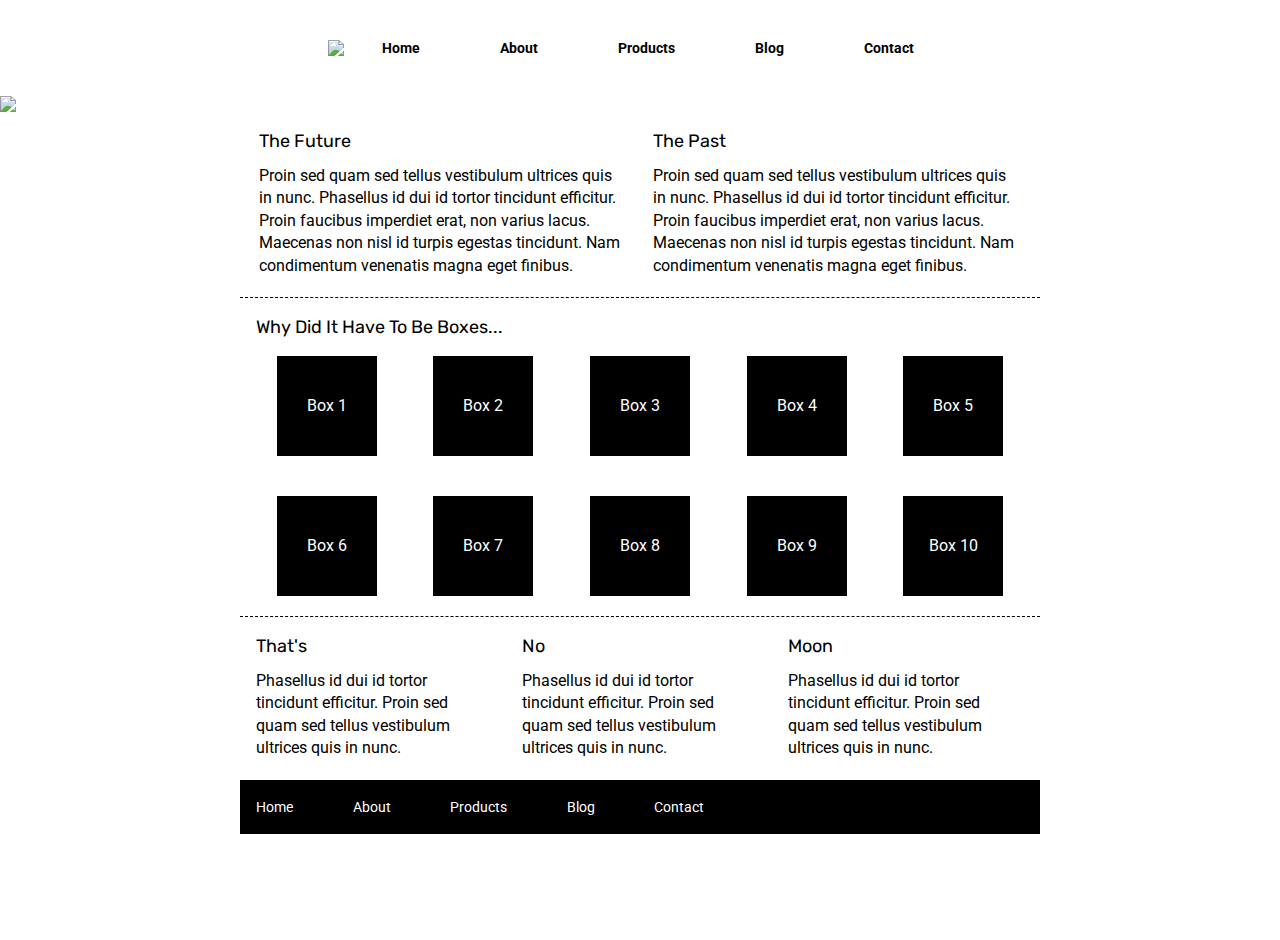
==== index.html @ b4bd10bc "index page complete" ====
<!doctype html>

<html lang="en">
<head>
  <meta charset="utf-8">

  <title>Sprint Challenge - Home</title>

  <link href="https://fonts.googleapis.com/css?family=Roboto|Rubik" rel="stylesheet">
  <link rel="stylesheet" href="css/index.css">

</head>

<header> 
    <img class="lambda-logo" src= "img\lambda-black.png">
    <nav> 
        <a href="#">Home</a>
        <a href="#">About</a>
        <a href="#">Products</a>
        <a href="#">Blog</a>
        <a href="#">Contact</a>
    </nav>
</header>

<img class= "top-img" src= "img\jumbo.jpg">

<body>
    <div class="container">
   
        <section class="top-content">
            <div class="text-container">
                <h2>The Future</h2>
                <p>Proin sed quam sed tellus vestibulum ultrices quis in nunc. Phasellus id dui id tortor tincidunt efficitur. Proin faucibus imperdiet erat, non varius lacus. Maecenas non nisl id turpis egestas tincidunt. Nam condimentum venenatis magna eget finibus.</p>
            </div>
            <div class="text-container">
                <h2>The Past</h2>
                <p>Proin sed quam sed tellus vestibulum ultrices quis in nunc. Phasellus id dui id tortor tincidunt efficitur. Proin faucibus imperdiet erat, non varius lacus. Maecenas non nisl id turpis egestas tincidunt. Nam condimentum venenatis magna eget finibus.</p>
            </div>
        </section>
        
        <section class="middle-content">
        
            <h2>Why Did It Have To Be Boxes...</h2>
            
            <div class="boxes">
                <div class="box">Box 1</div>
                <div class="box">Box 2</div>
                <div class="box">Box 3</div>
                <div class="box">Box 4</div>
                <div class="box">Box 5</div>
                <div class="box">Box 6</div>
                <div class="box">Box 7</div>
                <div class="box">Box 8</div>
                <div class="box">Box 9</div>
                <div class="box">Box 10</div>
            </div>
        
        </section>

        <section class="bottom-content">

            <div class="text-container">
                <h2>That's</h2>
                <p>Phasellus id dui id tortor tincidunt efficitur. Proin sed quam sed tellus vestibulum ultrices quis in nunc.</p>
            </div>
            <div class="text-container">
                <h2>No</h2>
                <p>Phasellus id dui id tortor tincidunt efficitur. Proin sed quam sed tellus vestibulum ultrices quis in nunc.</p>
            </div>
            <div class="text-container">
                <h2>Moon</h2>
                <p>Phasellus id dui id tortor tincidunt efficitur. Proin sed quam sed tellus vestibulum ultrices quis in nunc.</p>
            </div>

        </section>
        
        <footer>
            <nav>
                <a href="#">Home</a>
                <a href="#">About</a>
                <a href="#">Products</a>
                <a href="#">Blog</a>
                <a href="#">Contact</a>
            </nav>
        </footer>
    </div><!-- container -->        
</body>
</html>
---- css/index.css ----
/* http://meyerweb.com/eric/tools/css/reset/ 
   v2.0 | 20110126
   License: none (public domain)
*/

html, body, div, span, applet, object, iframe,
h1, h2, h3, h4, h5, h6, p, blockquote, pre,
a, abbr, acronym, address, big, cite, code,
del, dfn, em, img, ins, kbd, q, s, samp,
small, strike, strong, sub, sup, tt, var,
b, u, i, center,
dl, dt, dd, ol, ul, li,
fieldset, form, label, legend,
table, caption, tbody, tfoot, thead, tr, th, td,
article, aside, canvas, details, embed, 
figure, figcaption, footer, header, hgroup, 
menu, nav, output, ruby, section, summary,
time, mark, audio, video {
	margin: 0;
	padding: 0;
	border: 0;
	font-size: 100%;
	font: inherit;
	vertical-align: baseline;
}
/* HTML5 display-role reset for older browsers */
article, aside, details, figcaption, figure, 
footer, header, hgroup, menu, nav, section {
	display: block;
}
body {
	line-height: 1;
}
ol, ul {
	list-style: none;
}
blockquote, q {
	quotes: none;
}
blockquote:before, blockquote:after,
q:before, q:after {
	content: '';
	content: none;
}
table {
	border-collapse: collapse;
	border-spacing: 0;
}

* {
    box-sizing: border-box;
}

html, body {
    height: 100%;
    font-family: 'Roboto', sans-serif;
}

h1, h2, h3, h4, h5 {
    font-size: 18px;
    margin-bottom: 15px;
    font-family: 'Rubik', sans-serif;
}

header {
    margin: 40px 0px;
    width: 100%;
    display: flex;
    justify-content: center;
}

header nav a {
    font-size: 14px;
    text-decoration: none;
    font-weight: bold;
    color: black;
    margin: 0px 38px;
}

.top-img {
    display: block;
    margin: 0 auto;
}

p {
    line-height: 1.4;
}

.container {
    width: 800px;
    margin: 0 auto;
}

.top-content {
    display: flex;
    flex-wrap: wrap;
    justify-content: space-evenly;
    margin: 20px 0px;
    border-bottom: 1px dashed black;
}

.top-content .text-container {
    width: 48%;
    padding: 0 1%;
    padding-bottom: 20px;  
}

.middle-content {
    margin-bottom: 20px;
    border-bottom: 1px dashed black;
}

.middle-content h2 {
    padding: 0 2%;
    margin-bottom: 0;
}

.middle-content .boxes {
    display: flex;
    flex-wrap: wrap;
    justify-content: space-evenly;
}

.middle-content .boxes .box {
    width: 12.5%;
    height: 100px;
    background: black;
    margin: 20px 2.5%;
    color: white;
    display: flex;
    align-items: center;
    justify-content: center;
}

.bottom-content {
    display: flex;
    margin: 0 2% 20px;
    justify-content: space-around;
}

.bottom-content .text-container {
    padding-right: 4%;
}

.bottom-content .text-container:last-child {
    padding-right: 0;
}

footer {
    width: 100%;
    background: black;
}

footer nav {
    width: 60%;
    display: flex;
    justify-content: space-between;
    align-items: center;
    padding: 20px 2%;
    font-size: 14px;
}

footer nav a {
    color: white;
    text-decoration: none;
}
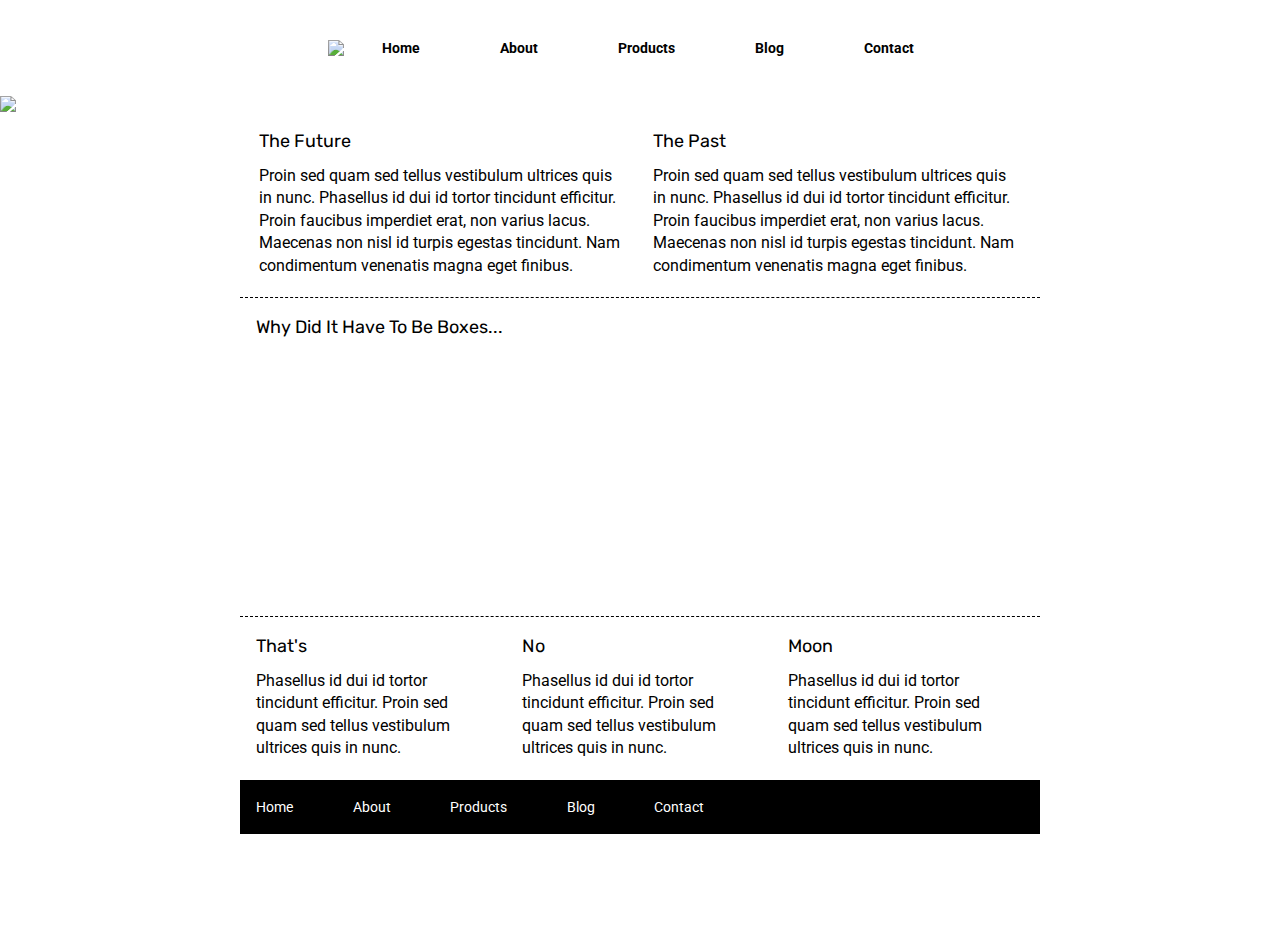
==== commit e68d5a09: "trying to add background colors to index" ====
--- a/index.html
+++ b/index.html
@@ -14,8 +14,8 @@
 <header> 
     <img class="lambda-logo" src= "img\lambda-black.png">
     <nav> 
-        <a href="#">Home</a>
-        <a href="#">About</a>
+        <a href="index.html">Home</a>
+        <a href="about.html">About</a>
         <a href="#">Products</a>
         <a href="#">Blog</a>
         <a href="#">Contact</a>
@@ -43,8 +43,8 @@
             <h2>Why Did It Have To Be Boxes...</h2>
             
             <div class="boxes">
-                <div class="box">Box 1</div>
-                <div class="box">Box 2</div>
+                <div class="box" id="box-1">Box 1</div>
+                <div class="box" id="box-2">Box 2</div>
                 <div class="box">Box 3</div>
                 <div class="box">Box 4</div>
                 <div class="box">Box 5</div>
--- a/css/index.css
+++ b/css/index.css
@@ -124,12 +124,18 @@
 .middle-content .boxes .box {
     width: 12.5%;
     height: 100px;
-    background: black;
     margin: 20px 2.5%;
     color: white;
     display: flex;
     align-items: center;
     justify-content: center;
+}
+
+.middle-content .boxes .box #box-1 {
+    background: teal;
+}
+.middle-content .boxes .box #box-2 {
+    background: gold;
 }
 
 .bottom-content {
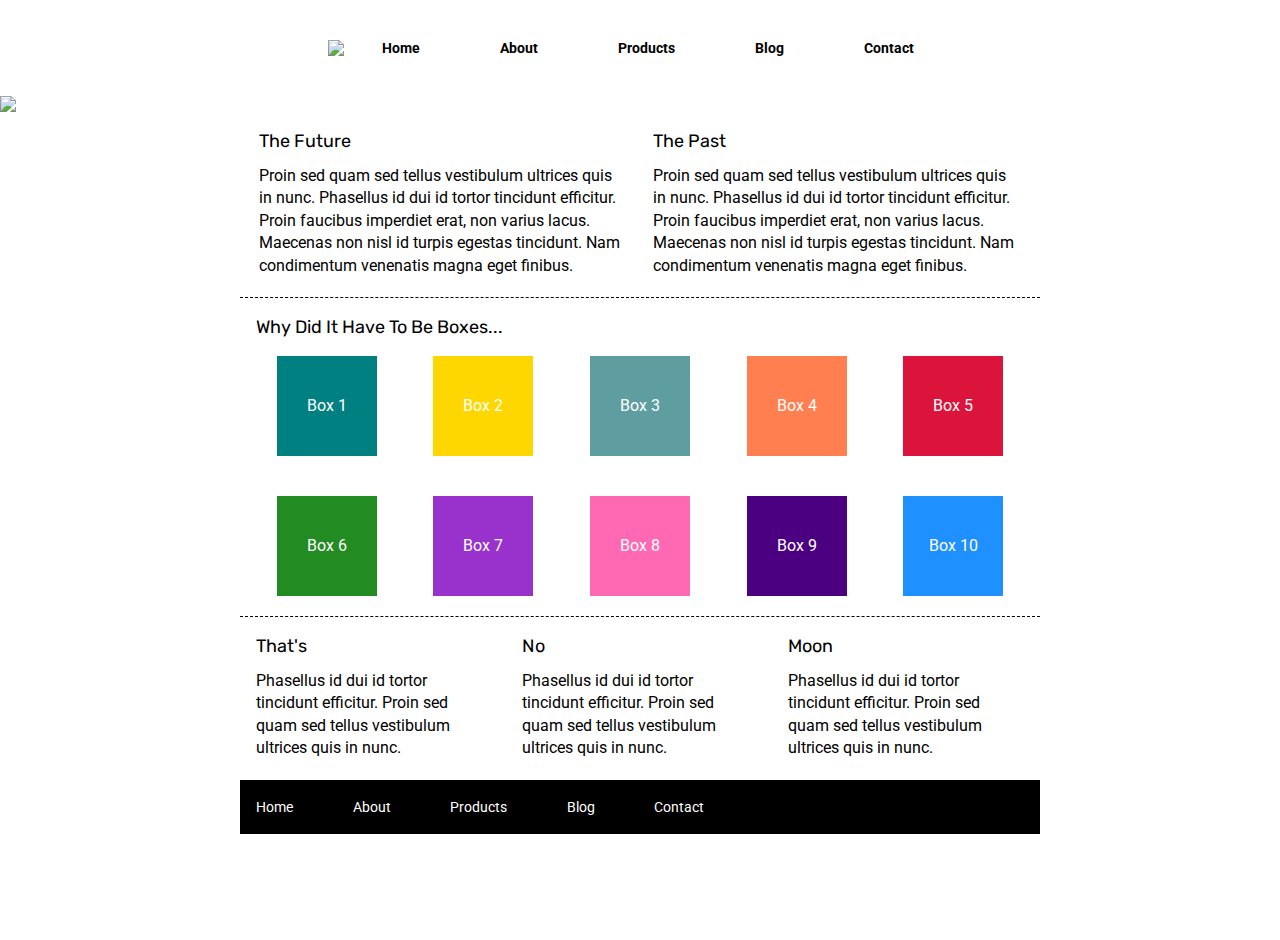
==== commit 6ac9d237: "actually completed index with background colors added" ====
--- a/index.html
+++ b/index.html
@@ -45,14 +45,14 @@
             <div class="boxes">
                 <div class="box" id="box-1">Box 1</div>
                 <div class="box" id="box-2">Box 2</div>
-                <div class="box">Box 3</div>
-                <div class="box">Box 4</div>
-                <div class="box">Box 5</div>
-                <div class="box">Box 6</div>
-                <div class="box">Box 7</div>
-                <div class="box">Box 8</div>
-                <div class="box">Box 9</div>
-                <div class="box">Box 10</div>
+                <div class="box" id="box-3">Box 3</div>
+                <div class="box" id="box-4">Box 4</div>
+                <div class="box" id="box-5">Box 5</div>
+                <div class="box" id="box-6">Box 6</div>
+                <div class="box" id="box-7">Box 7</div>
+                <div class="box" id="box-8">Box 8</div>
+                <div class="box" id="box-9">Box 9</div>
+                <div class="box" id="box-10">Box 10</div>
             </div>
         
         </section>
--- a/css/index.css
+++ b/css/index.css
@@ -125,18 +125,44 @@
     width: 12.5%;
     height: 100px;
     margin: 20px 2.5%;
+    background: black;
     color: white;
     display: flex;
     align-items: center;
     justify-content: center;
 }
 
-.middle-content .boxes .box #box-1 {
+.middle-content .boxes #box-1 {
     background: teal;
 }
-.middle-content .boxes .box #box-2 {
+.middle-content .boxes #box-2 {
     background: gold;
 }
+.middle-content .boxes #box-3 {
+    background: cadetblue;
+}
+.middle-content .boxes #box-4 {
+    background: coral;
+}
+.middle-content .boxes #box-5 {
+    background: crimson;
+}
+.middle-content .boxes #box-6 {
+    background: forestgreen;
+}
+.middle-content .boxes #box-7 {
+    background: darkorchid;
+}
+.middle-content .boxes #box-8 {
+    background: hotpink;
+}
+.middle-content .boxes #box-9 {
+    background: indigo;
+}
+.middle-content .boxes #box-10 {
+    background: dodgerblue;
+}
+
 
 .bottom-content {
     display: flex;
